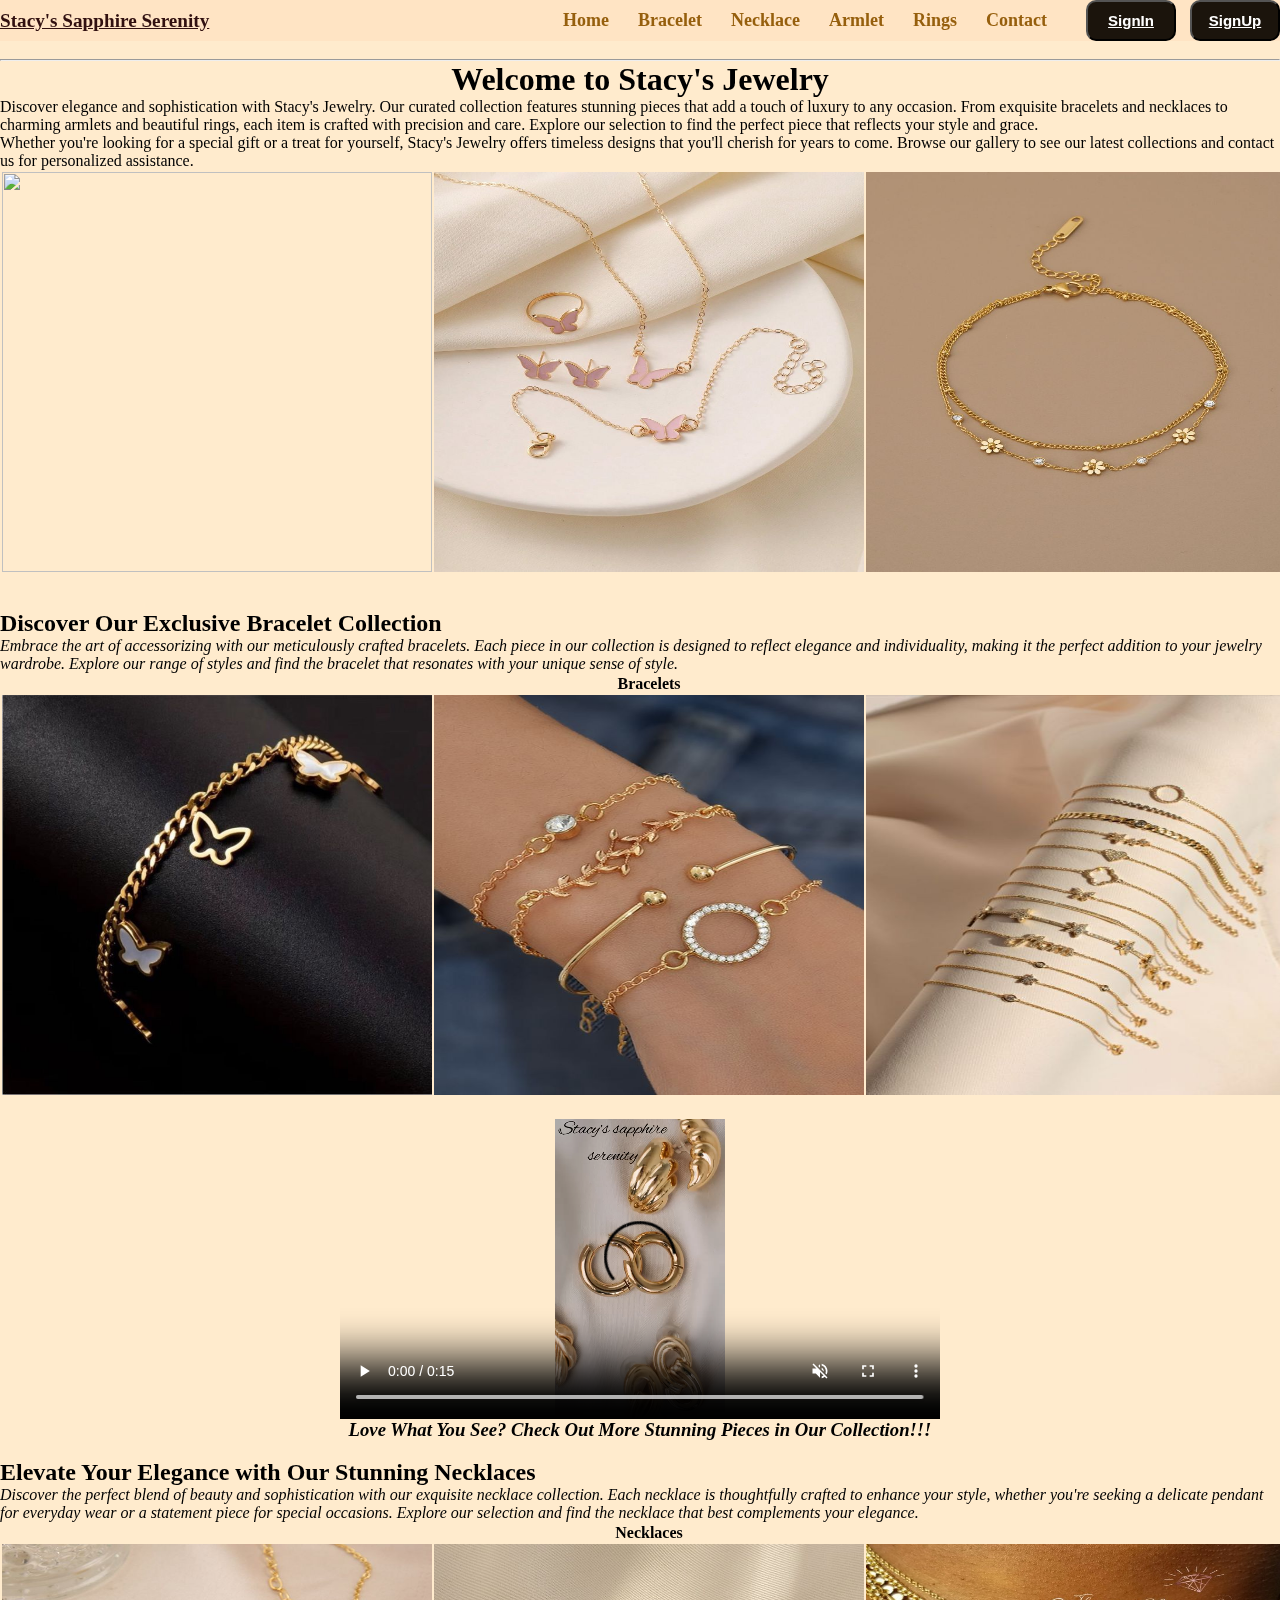
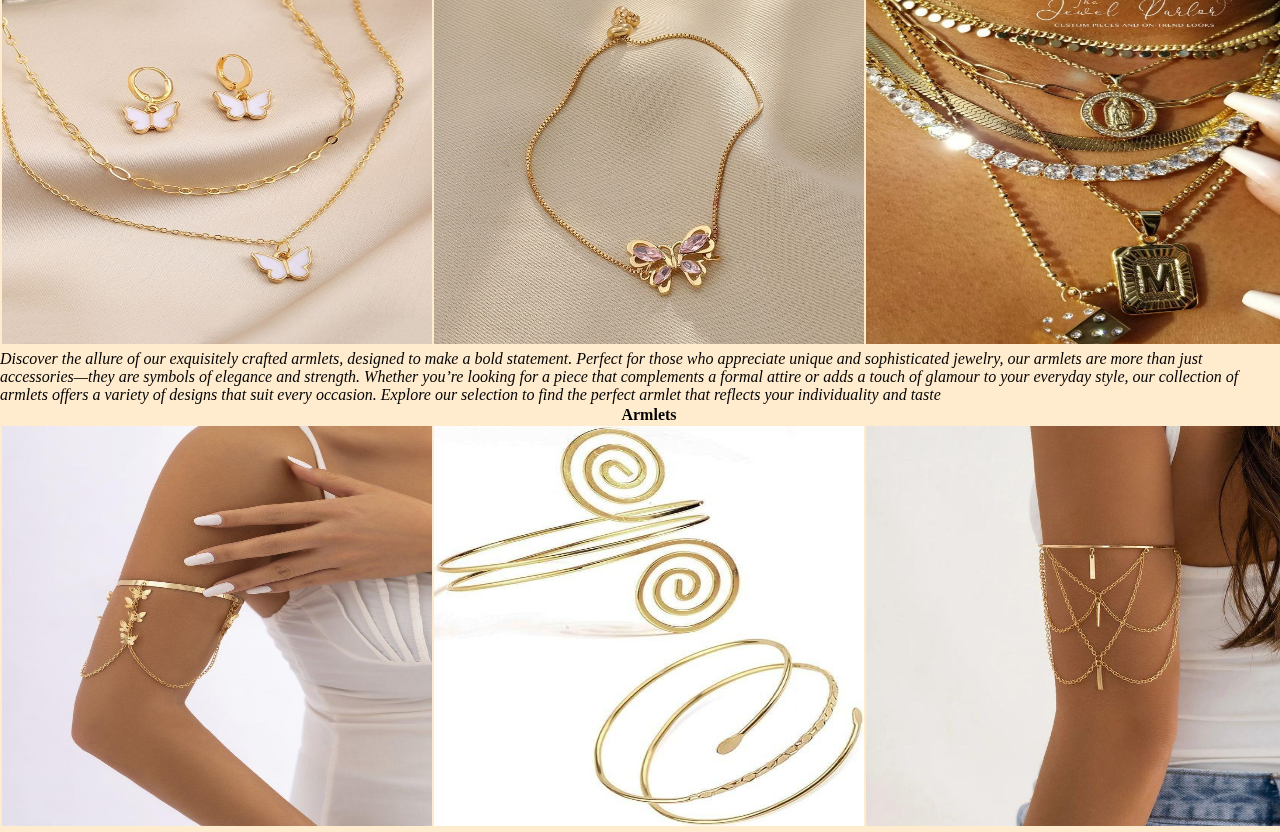
==== index.html @ 7634d59c "Update index.html" ====
<!DOCTYPE html>
<html lang="en">
<head>
    <meta charset="UTF-8">
    <meta name="viewport" content="width=device-width, initial-scale=1.0">
    <title>Stacy's Jewelry</title>
    <link rel="stylesheet" href="style.css">
</head>
<body>
    <header>
        <nav class="navbar">
            <div class="navdiv">
                <div class="logo">
                    <a href="#">Stacy's Sapphire Serenity</a>
                </div>
                <ul>
                    <li><a href="..\index.html">Home</a></li>
                    <li><a href="..\bracelets.html">Bracelet</a></li>
                    <li><a href="..\Necklace.html">Necklace</a></li>
                    <li><a href="..\Armlet.html">Armlet</a></li>
                    <li><a href="..\RIngs.html">Rings</a></li>
                    <li><a href="#">Contact</a></li>
                    <button><a href="#">SignIn</a></button>
                    <button><a href="#">SignUp</a></button>    
                </ul>
            </div>
        </nav>
    </header>
    <br>
    <hr>

    <main>

        <h1>Welcome to Stacy's Jewelry</h1>
        <p>Discover elegance and sophistication with Stacy's Jewelry. Our curated collection features stunning pieces that add a touch of luxury to any occasion.
            From exquisite bracelets and necklaces to charming armlets and beautiful rings, each item is crafted with
            precision and care. Explore our selection to find the perfect piece that reflects your style and grace.
        </p>
        <p>Whether you're looking for a special gift or a treat for yourself, Stacy's Jewelry offers timeless designs that
            you'll cherish for years to come. Browse our gallery to see our latest collections and contact us for 
            personalized assistance.
        </p>

        <table>
            <tr>
                <td>
                    <img src="..\IMG-20240828-WA0054.jpg" width="430" height="400" class="img">
                    <img src="..\P\IMG-20240828-WA0055.jpg" width="430" height="400" class="img">
                    <img src="..\P\IMG-20240828-WA0058.jpg" width="430" height="400" class="img">
                </td>
                <td>
                    <img src="..\P\IMG-20240828-WA0043.jpg" width="430" height="400" class="img1">
                    <img src="..\P\IMG-20240828-WA0040.jpg" width="430" height="400" class="img1">
                    <img src="..\P\IMG-20240828-WA0039.jpg" width="430" height="400" class="img1">
                </td>
                <td>
                    <img src="..\P\IMG-20240828-WA0038.jpg" width="430" height="400" class="img2">
                    <img src="..\P\IMG-20240828-WA0060.jpg" width="430" height="400" class="img2">
                    <img src="..\P\IMG-20240828-WA0048.jpg" width="430" height="400" class="img2">
                </td>
            </tr>
        </table>
        <br>
        
        <br>

        <h2>Discover Our Exclusive Bracelet Collection</h2>
        <p>
            <i>
                Embrace the art of accessorizing with our meticulously crafted bracelets. Each piece in our collection is designed to reflect elegance and individuality,
                making it the perfect addition to your jewelry wardrobe. Explore our range of styles and find the bracelet that resonates with your unique sense of style.
            </i>
        </p>



        <table>
            <tr>
                <th colspan="3">Bracelets</th>
            </tr>
            <tr>
                <td>
                    <img src="..\P\IMG-20240828-WA0058.jpg" width="430" height="400">
                </td>
                <td>
                    <img src="..\P\IMG-20240828-WA0051.jpg" width="430" height="400">
                </td>
                <td>
                    <img src="..\P\IMG-20240828-WA0052.jpg" width="430" height="400">
                </td>
            </tr>
        </table><br>

        <video autoplay loop muted controls width="600" height="300">
            <source src="..\P\VID-20240828-WA0002.mp4">
        </video>
        <h3><i>Love What You See? Check Out More Stunning Pieces in Our Collection!!!</i></h3>
        <br>

        <h2>Elevate Your Elegance with Our Stunning Necklaces</h2>
        <p>
            <i>
                Discover the perfect blend of beauty and sophistication with our exquisite necklace collection. Each necklace is thoughtfully crafted to enhance your style,
                whether you're seeking a delicate pendant for everyday wear or a statement piece for special occasions. Explore our selection and find the necklace that best complements your elegance.
            </i>
        </p>

        <table>
            <tr>
                <th colspan="3">Necklaces</th>
            </tr>
            <tr>
                <td>
                    <img src="..\P\IMG-20240828-WA0053.jpg" width="430" height="400">
                </td>
                <td>
                    <img src="..\P\IMG-20240828-WA0050.jpg" width="430" height="400">
                </td>
                <td>
                    <img src="..\P\IMG-20240828-WA0046.jpg" width="430" height="400">
                </td>
            </tr>
        </table>

        <h2></h2>
        <p>
            <i>
            Discover the allure of our exquisitely crafted armlets, designed to make a bold statement.
            Perfect for those who appreciate unique and sophisticated jewelry, our armlets are more than
            just accessories—they are symbols of elegance and strength. Whether you’re looking for a piece
            that complements a formal attire or adds a touch of glamour to your everyday style, our collection
            of armlets offers a variety of designs that suit every occasion. Explore our selection to find the 
            perfect armlet that reflects your individuality and taste
            </i>
        </p>
        <table>
            <tr>
                <th colspan="3">Armlets</th>
            </tr>
            <tr>
                <td>
                    <img src="..\P\IMG-20240828-WA0074.jpg" width="430" height="400">
                </td>
                <td>
                    <img src="..\P\IMG-20240828-WA0078.jpg" width="430" height="400">
                </td>
                <td>
                    <img src="..\P\IMG-20240828-WA0076.jpg" width="430" height="400">
                </td>
            </tr>
        </table>
    </main>

    <script src="..\Java.js"></script>
</body>
</html>
---- style.css ----
{
    text-decoration: antiquewhite;
}
.navbar
{
    background-color: bisque;
    font-family: 'Times New Roman', Times, serif;
    padding: right 15px;;
    padding: left 15px;
}
.navdiv
{
  display: flex;
  align-items: center;
  justify-content: space-between;
}
.logo a
{
    font-size: larger;
    font-weight: 600;
    color: rgb(49, 16, 16);
}
li
{
    list-style: none;
    display: inline-block;
}
li a
{
    color: rgb(150, 95, 13);
    font-size: 18px;
    font-weight: bold;
    margin-right: 25px;
    text-decoration: none;
}
button
{
    background-color: rgb(27, 20, 12);
    margin-left: 10px;
    border-radius: 10px;
    padding: 10px;
    width: 90px;
}
button a
{
     color: white;font-weight: bold;
     font-size: 15px;
}
*
{
    padding:0;
    margin:0;
}
body
{
    background-size: cover ;
    background-position:center;
    box-sizing:border-box ;
    font-family: 'Times New Roman', Times, serif;
    height: 100vh;
    display:flexbox;
    justify-content: center;
    align-items: center;
    background-color: blanchedalmond;
}
.box
{
    height: 30px;
    display:flex;
    cursor: pointer;
    padding: 10px 20px;
    background-color: rgb(245, 236, 236);
    border-radius: 30px;
    align-items: center;
    box-shadow: 0 10px 25px rgba(rgb(255, 115, 0));
}
.box:hover input{
    width: 400px;
}
.box input{
    width: 0;
    outline: none;
    border:none;
    font-weight: 500;
    transition: 0.8s;
    background: transparent;
}
.box a fas{
    color: bisque;
    font-size: 18px;
}
h1{
    text-align: center;
}

li a:hover {
    text-decoration: underline;
}

.items table{
    border: 3px solid;
    border-collapse: collapse;
    width: 100%;
}

.item th,tr{
    border: 3px solid;
    text-align: center;
}

.item td{
    border: 3px solid;
    align-items: center;

}
video{
    display: block;
    margin: auto;
    height: 300;
}

h3 {
    text-align: center;
}
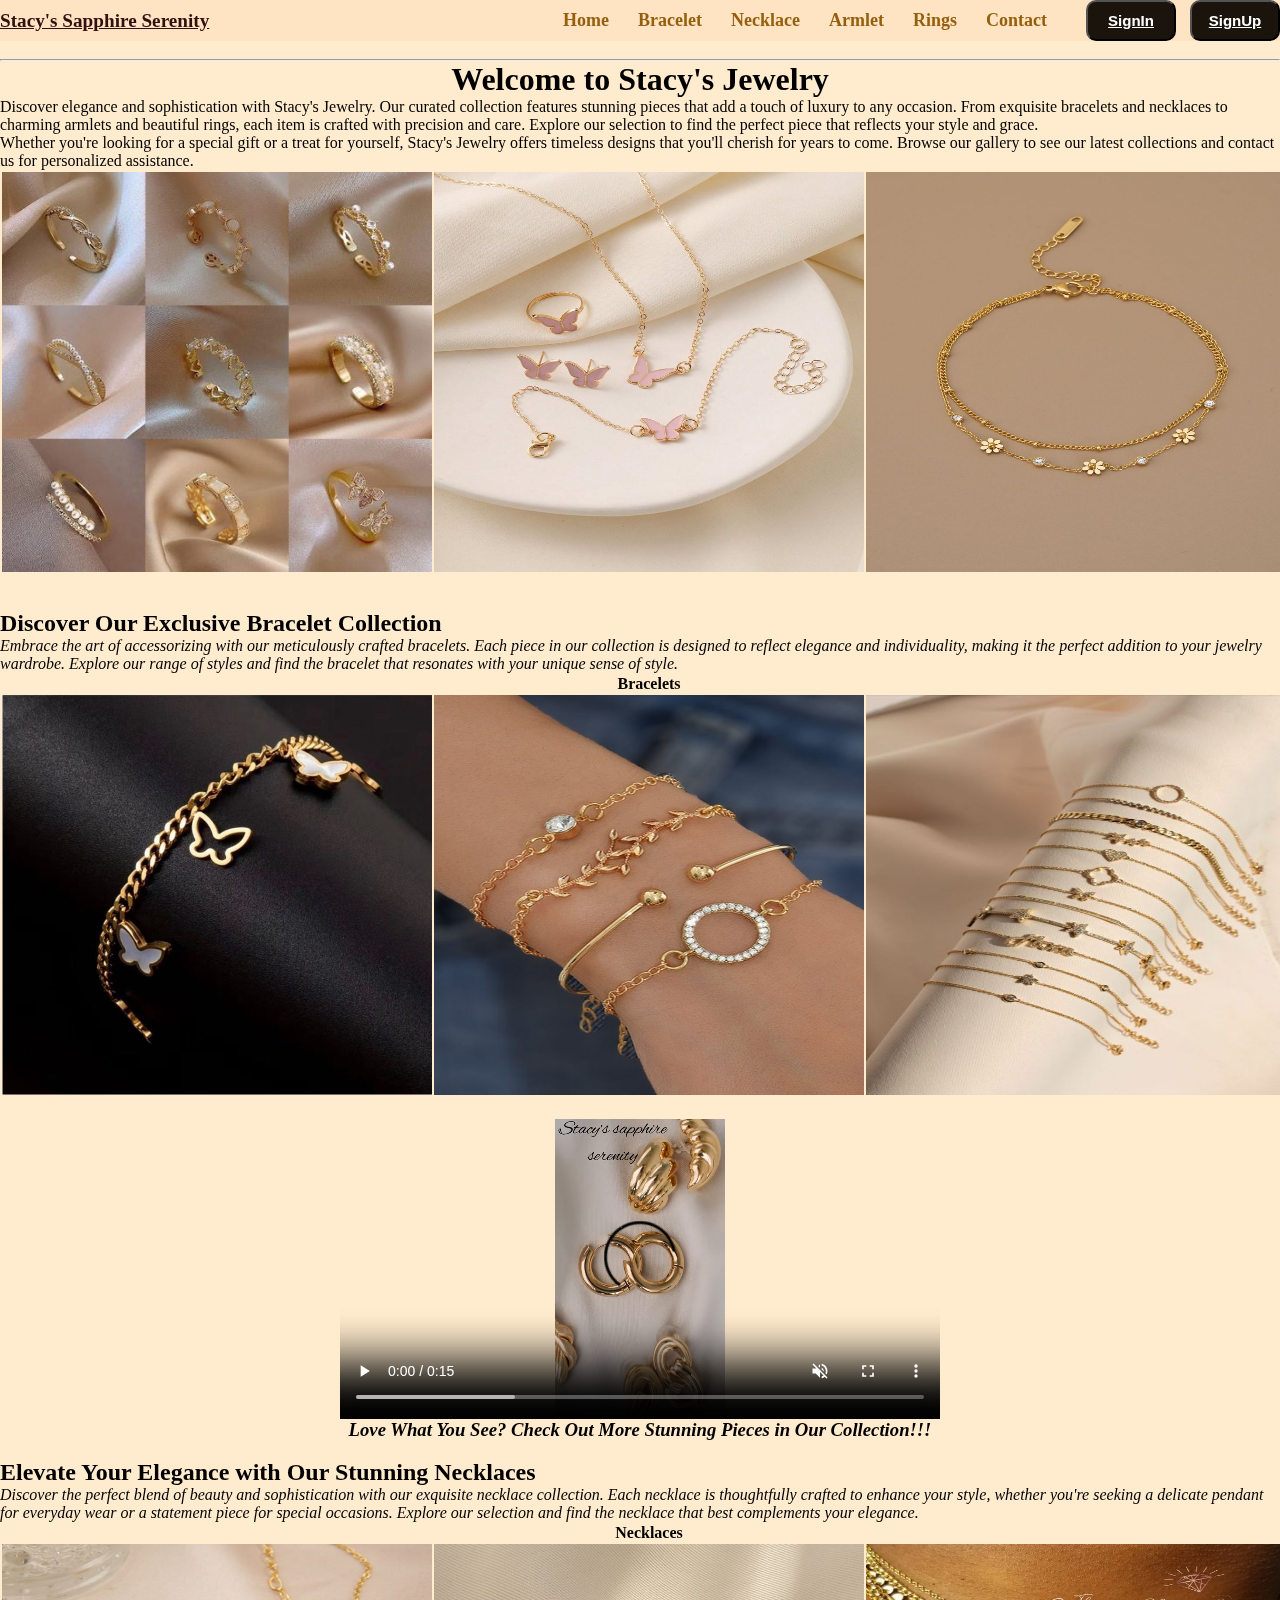
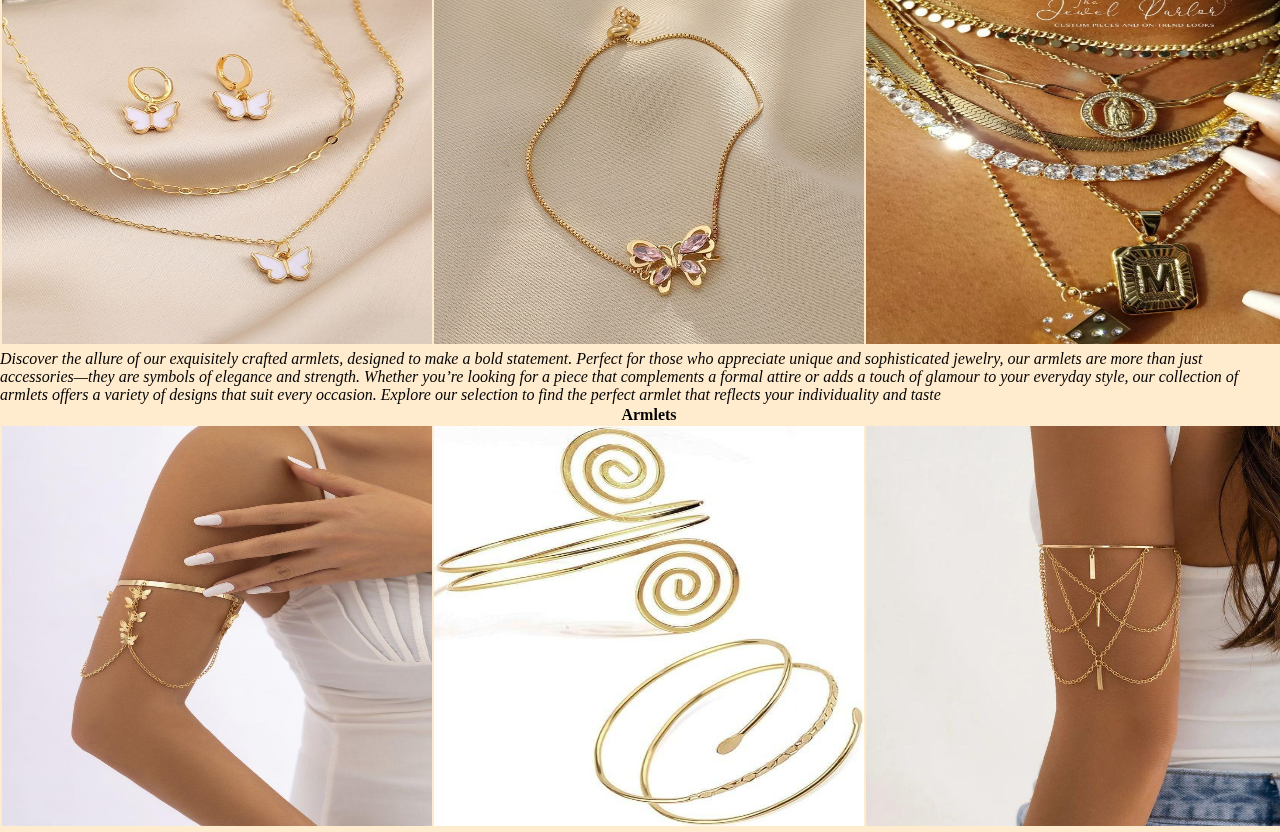
==== commit 829e75d7: "Update index.html" ====
--- a/index.html
+++ b/index.html
@@ -44,7 +44,7 @@
         <table>
             <tr>
                 <td>
-                    <img src="..\IMG-20240828-WA0054.jpg" width="430" height="400" class="img">
+                    <img src="P/IMG-20240828-WA0054.jpg" width="430" height="400" class="img">
                     <img src="..\P\IMG-20240828-WA0055.jpg" width="430" height="400" class="img">
                     <img src="..\P\IMG-20240828-WA0058.jpg" width="430" height="400" class="img">
                 </td>
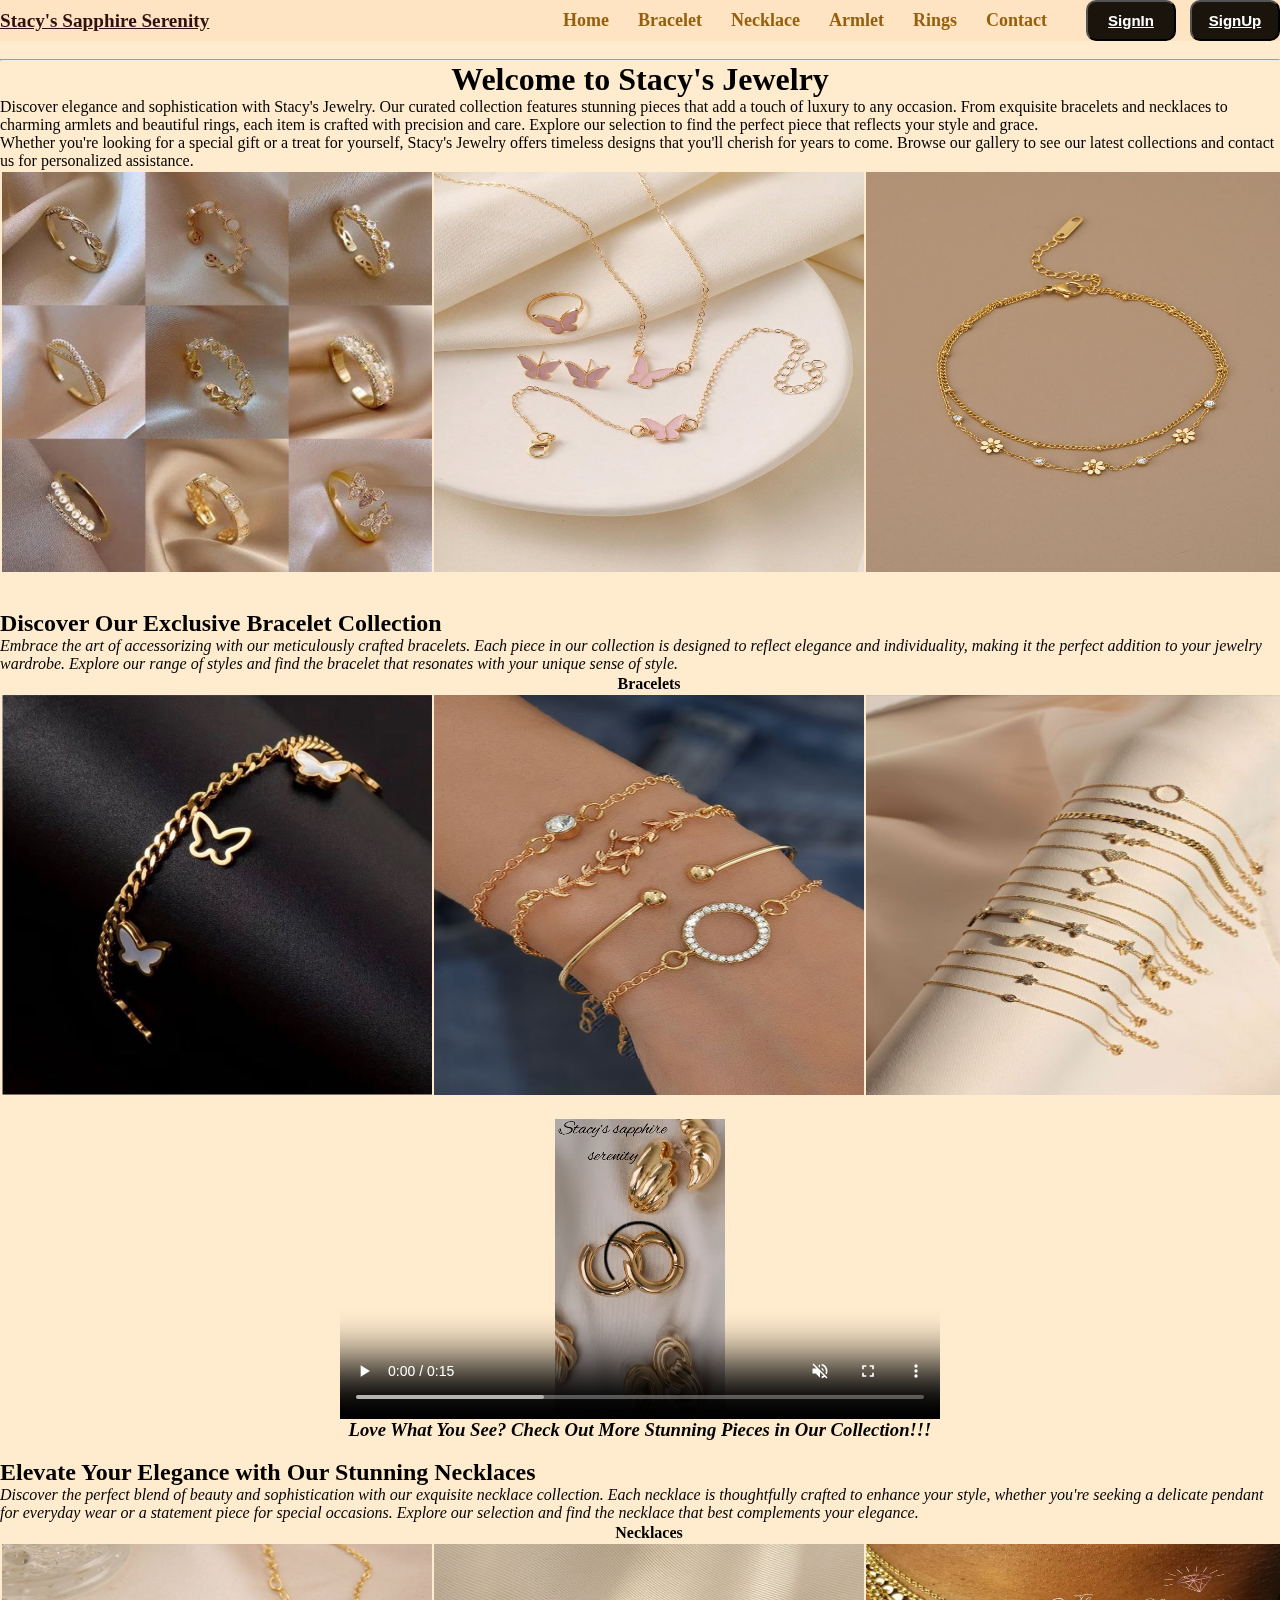
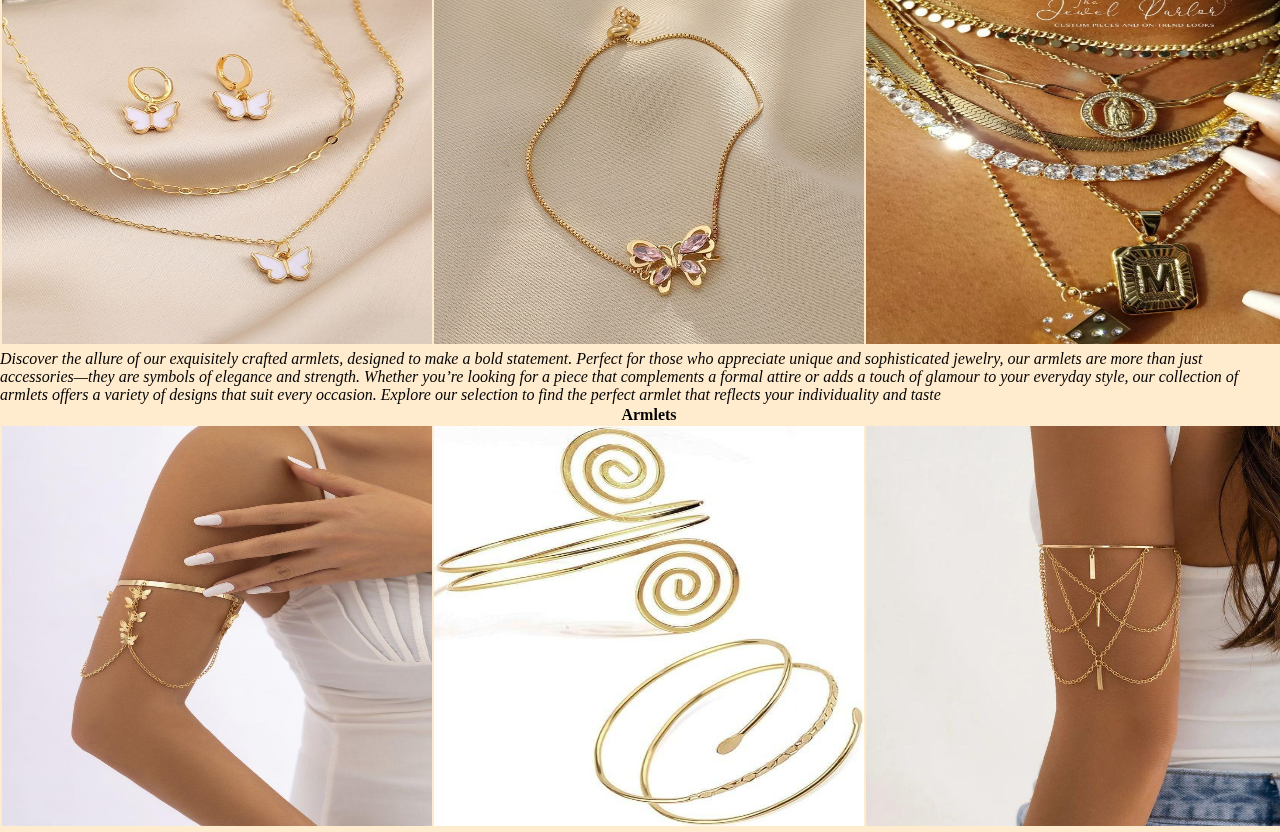
==== commit 49637d11: "Update index.html" ====
--- a/index.html
+++ b/index.html
@@ -44,7 +44,7 @@
         <table>
             <tr>
                 <td>
-                    <img src="P/IMG-20240828-WA0054.jpg" width="430" height="400" class="img">
+                    <img src="../P/IMG-20240828-WA0054.jpg" width="430" height="400" class="img">
                     <img src="..\P\IMG-20240828-WA0055.jpg" width="430" height="400" class="img">
                     <img src="..\P\IMG-20240828-WA0058.jpg" width="430" height="400" class="img">
                 </td>
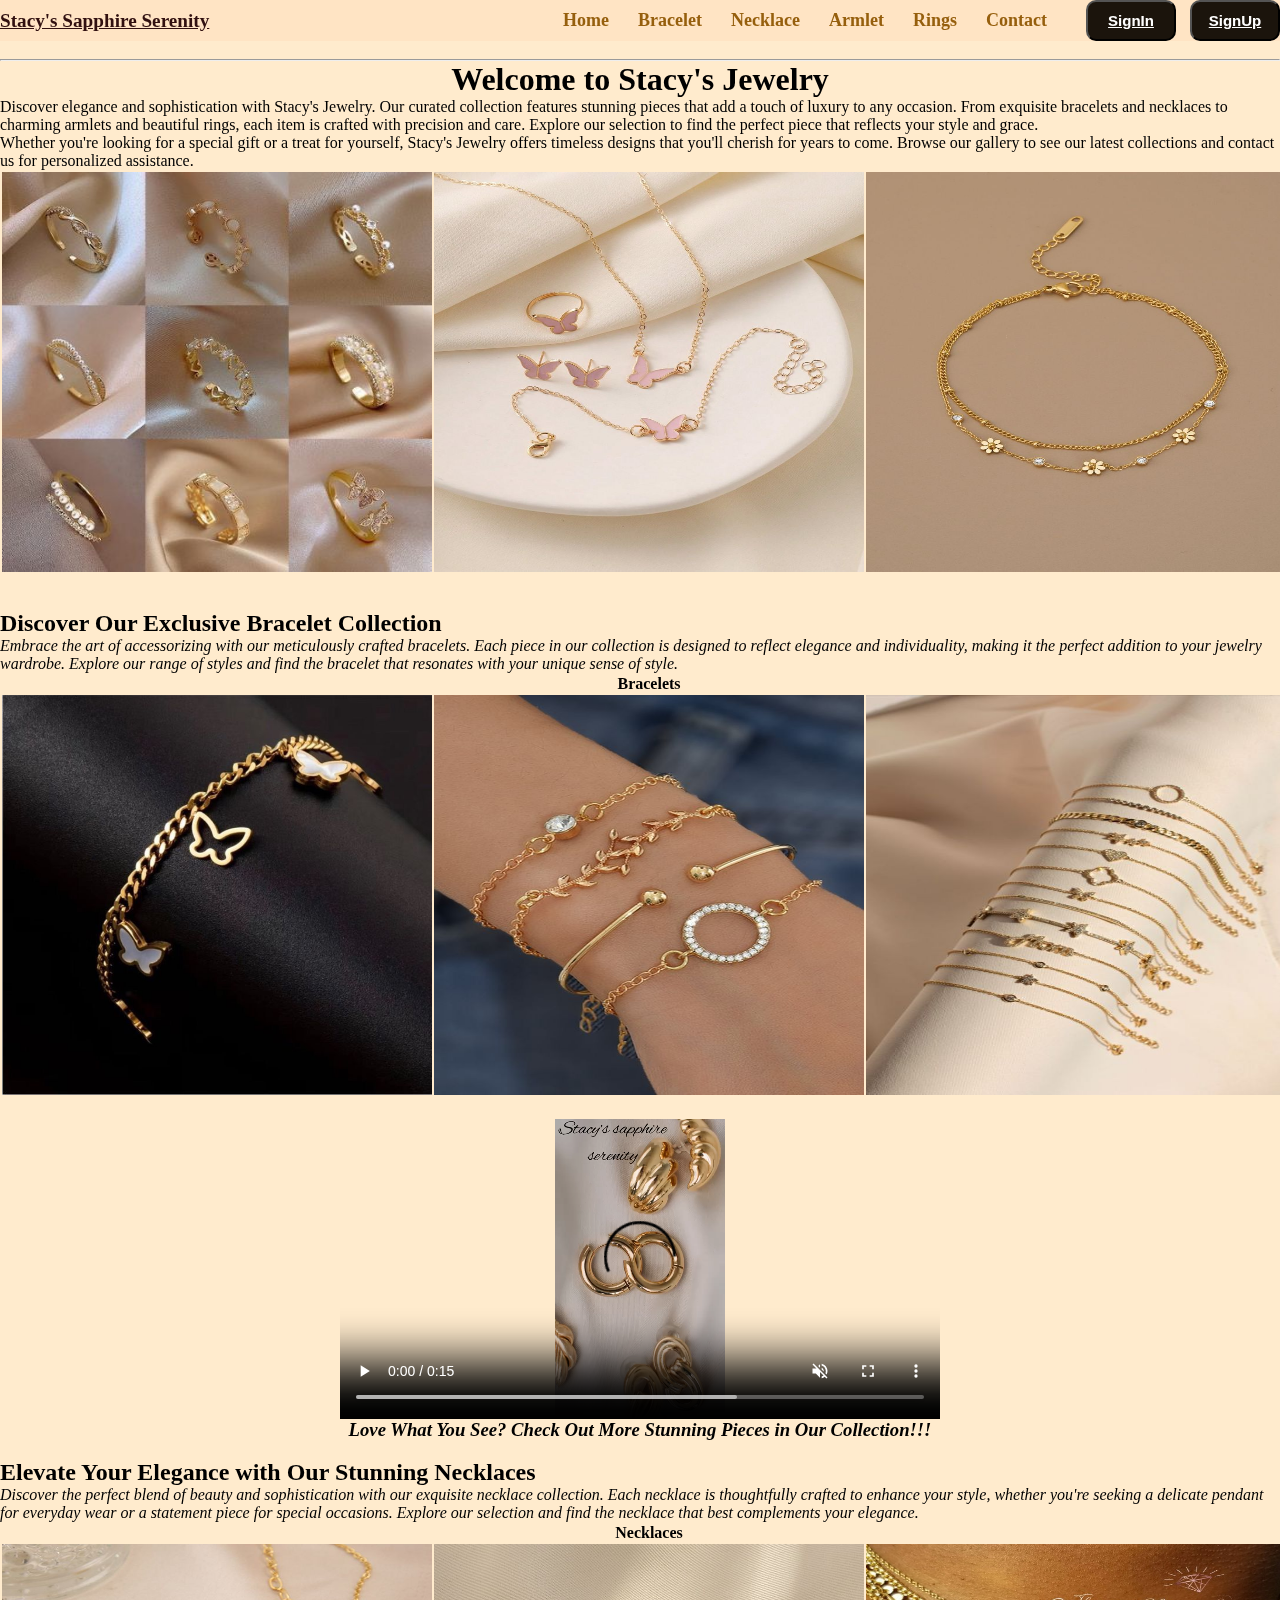
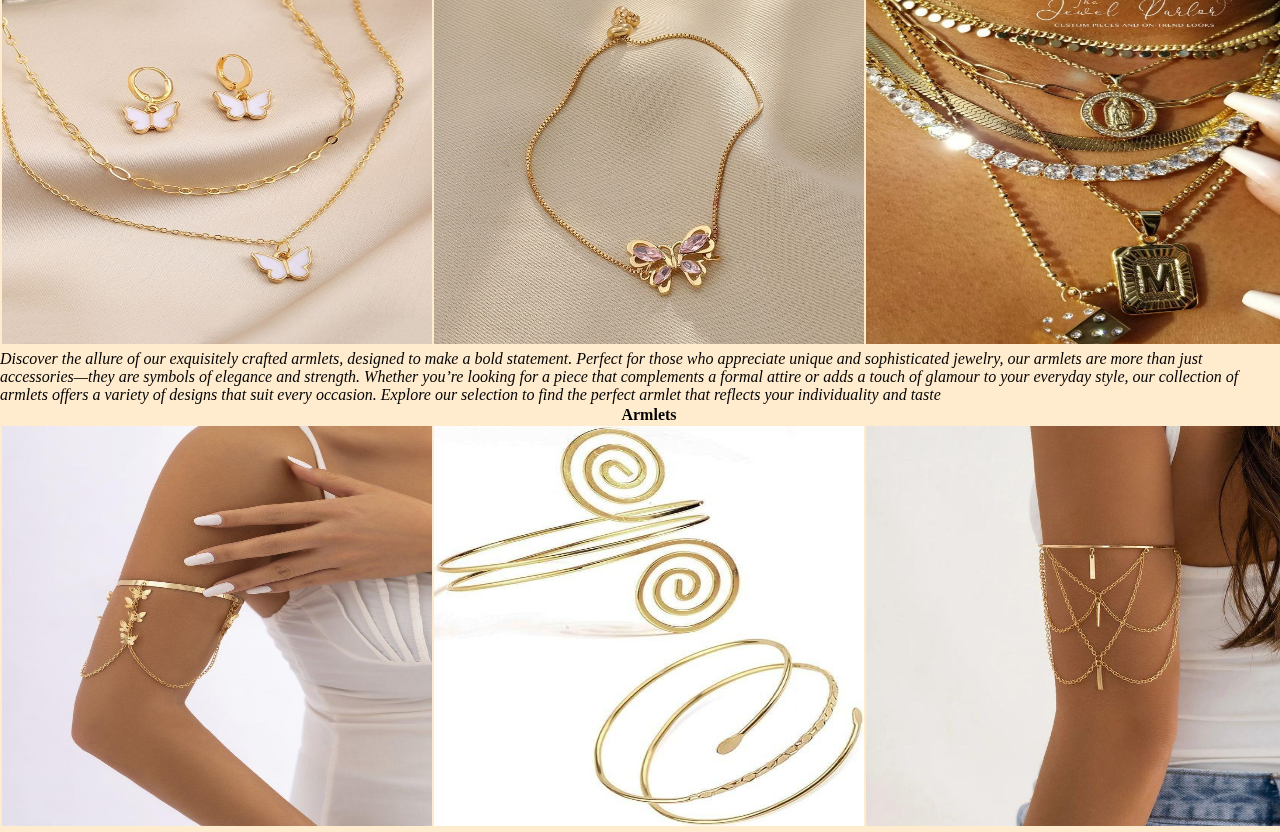
==== commit 3004ea6a: "Update index.html" ====
--- a/index.html
+++ b/index.html
@@ -44,7 +44,7 @@
         <table>
             <tr>
                 <td>
-                    <img src="../P/IMG-20240828-WA0054.jpg" width="430" height="400" class="img">
+                    <img src="..\P\IMG-20240828-WA0054.jpg" width="430" height="400" class="img">
                     <img src="..\P\IMG-20240828-WA0055.jpg" width="430" height="400" class="img">
                     <img src="..\P\IMG-20240828-WA0058.jpg" width="430" height="400" class="img">
                 </td>
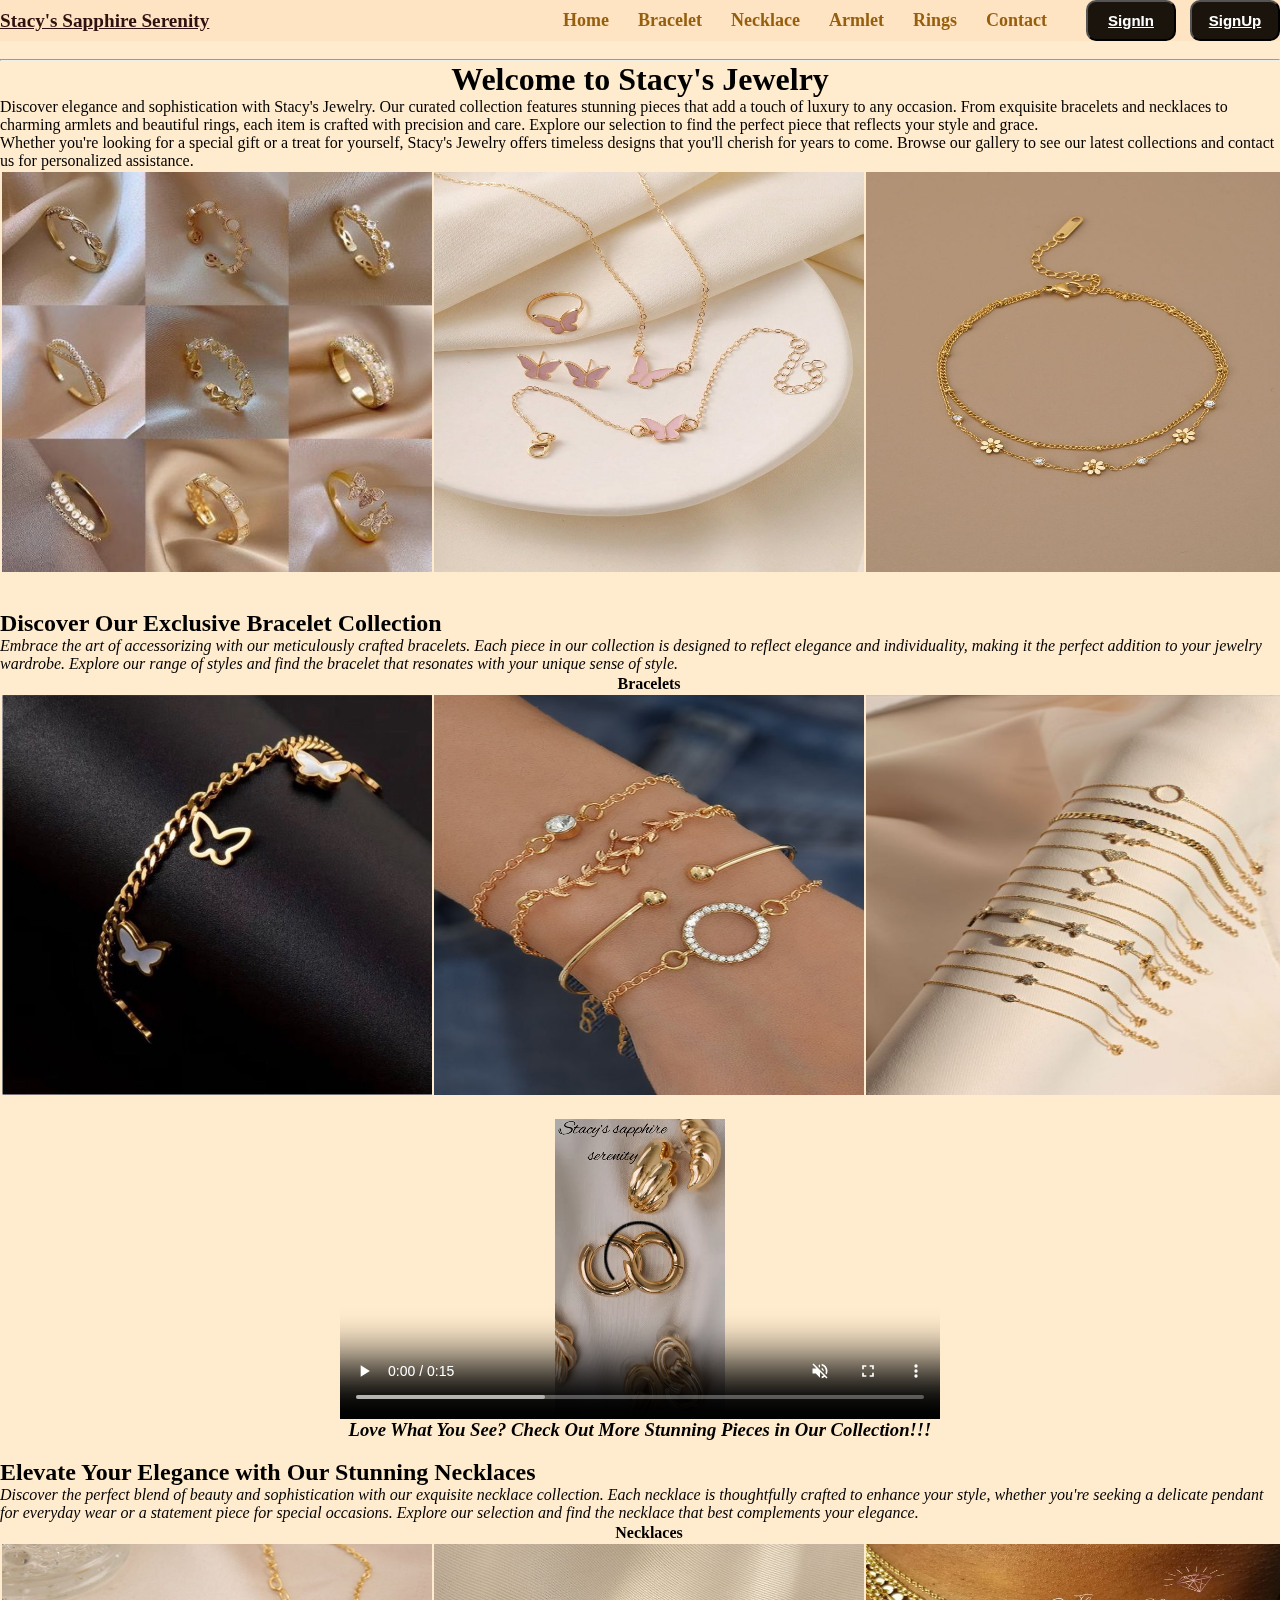
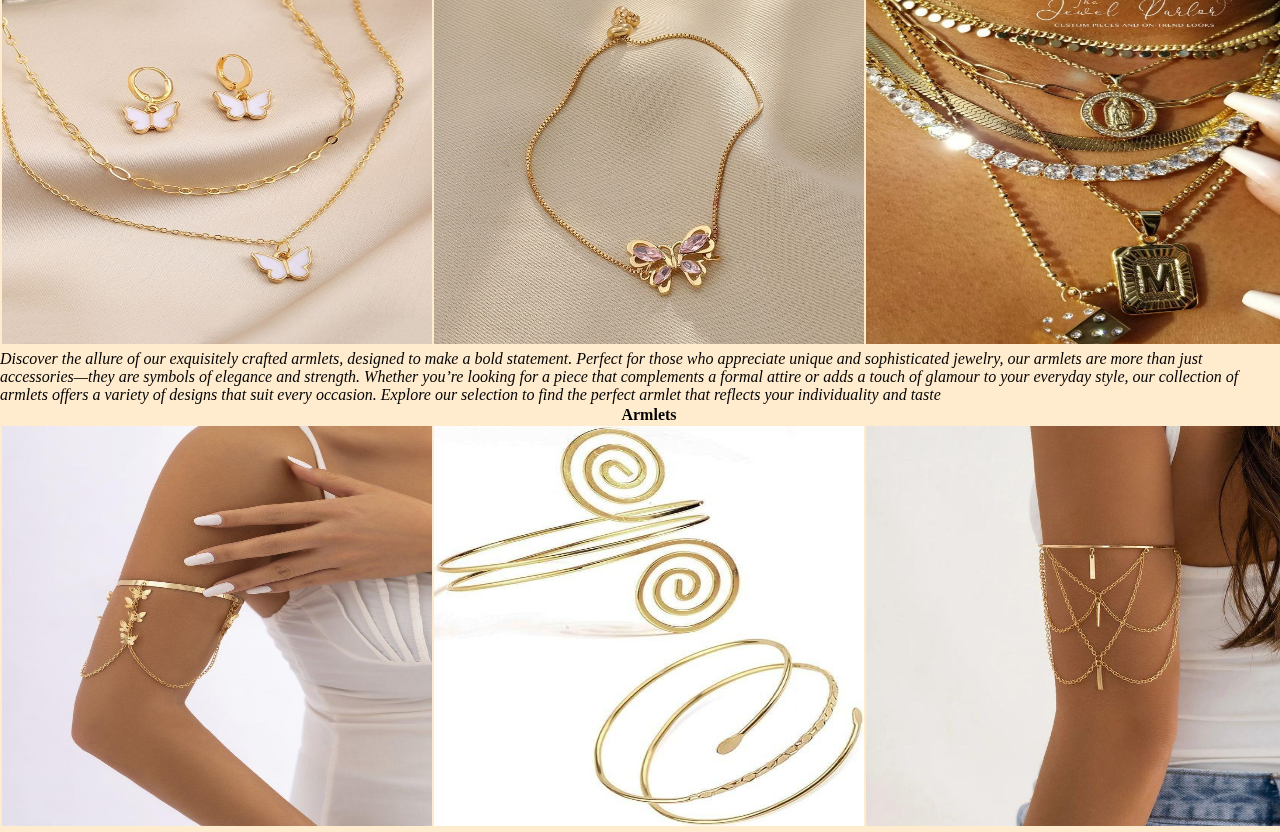
==== commit ff857dc7: "Update index.html" ====
--- a/index.html
+++ b/index.html
@@ -14,11 +14,11 @@
                     <a href="#">Stacy's Sapphire Serenity</a>
                 </div>
                 <ul>
-                    <li><a href="..\index.html">Home</a></li>
-                    <li><a href="..\bracelets.html">Bracelet</a></li>
-                    <li><a href="..\Necklace.html">Necklace</a></li>
-                    <li><a href="..\Armlet.html">Armlet</a></li>
-                    <li><a href="..\RIngs.html">Rings</a></li>
+                    <li><a href="index.html">Home</a></li>
+                    <li><a href="bracelets.html">Bracelet</a></li>
+                    <li><a href="Necklace.html">Necklace</a></li>
+                    <li><a href="Armlet.html">Armlet</a></li>
+                    <li><a href="RIngs.html">Rings</a></li>
                     <li><a href="#">Contact</a></li>
                     <button><a href="#">SignIn</a></button>
                     <button><a href="#">SignUp</a></button>    
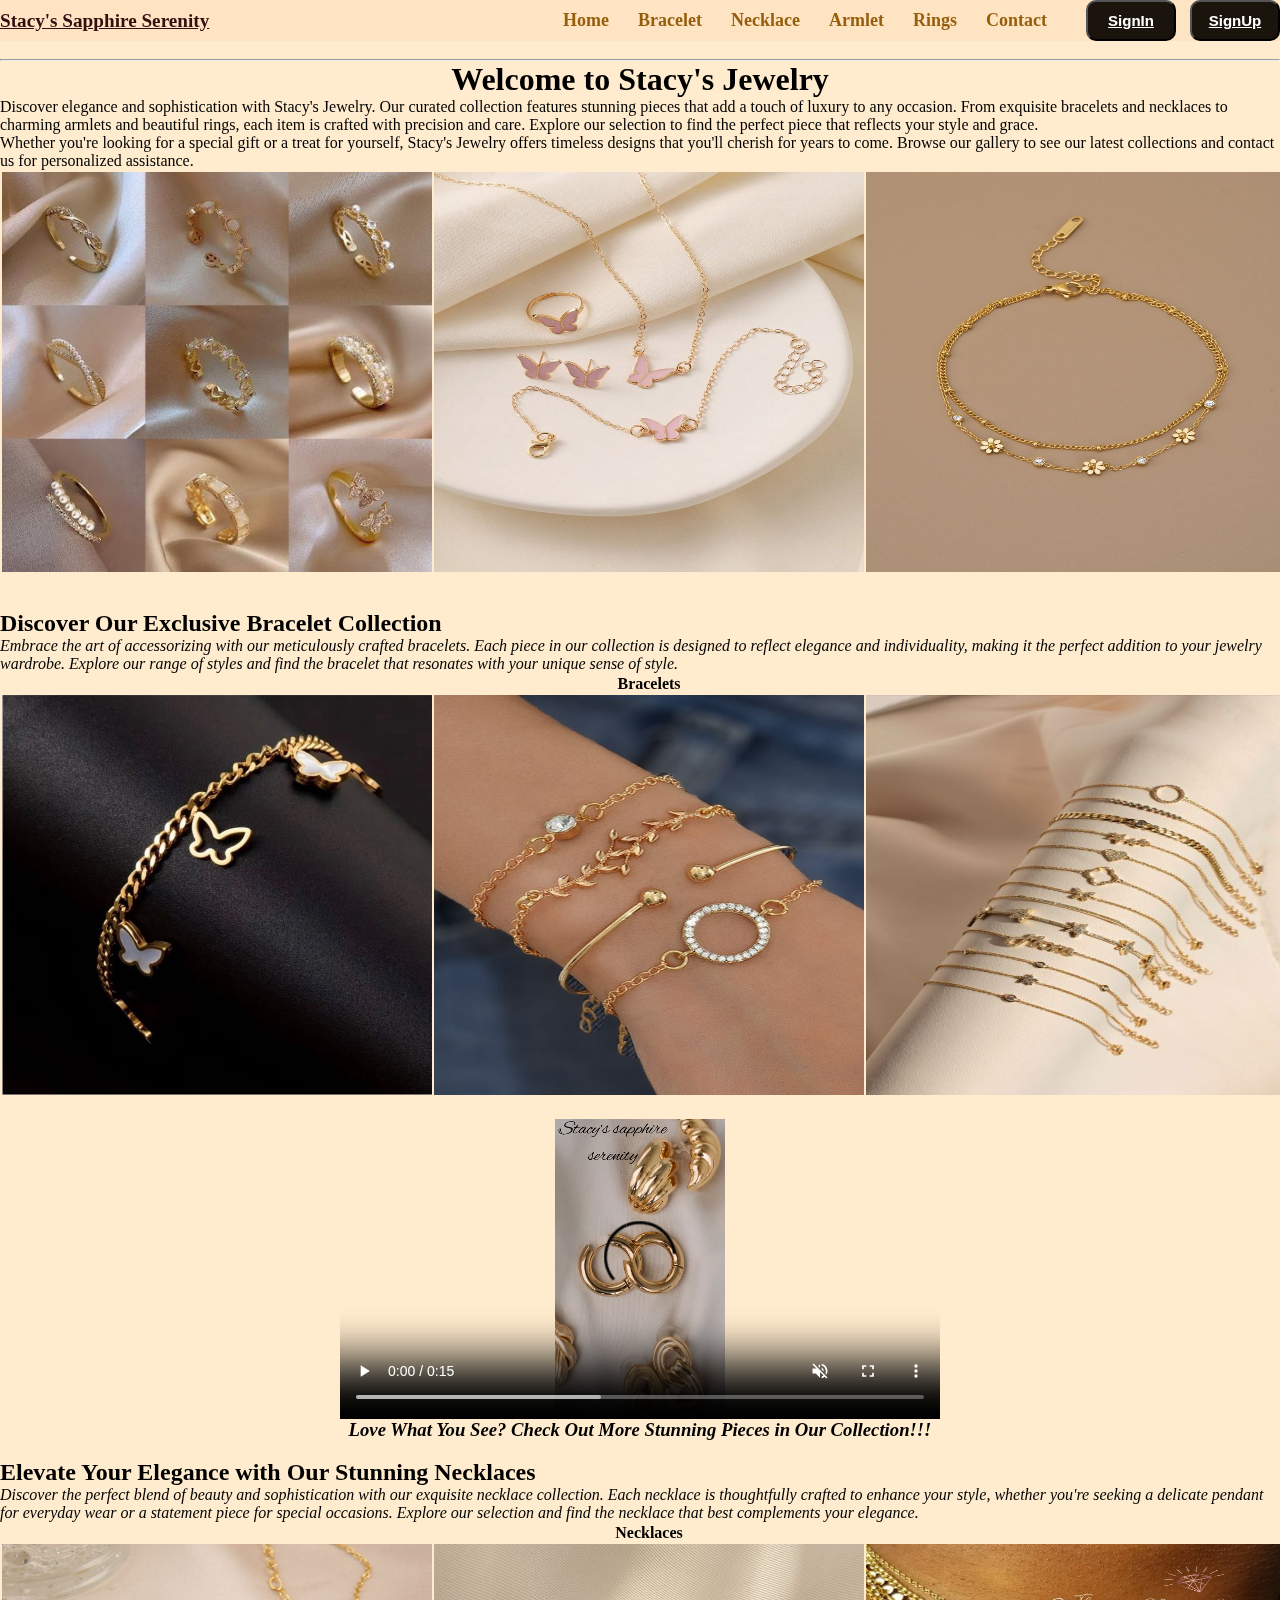
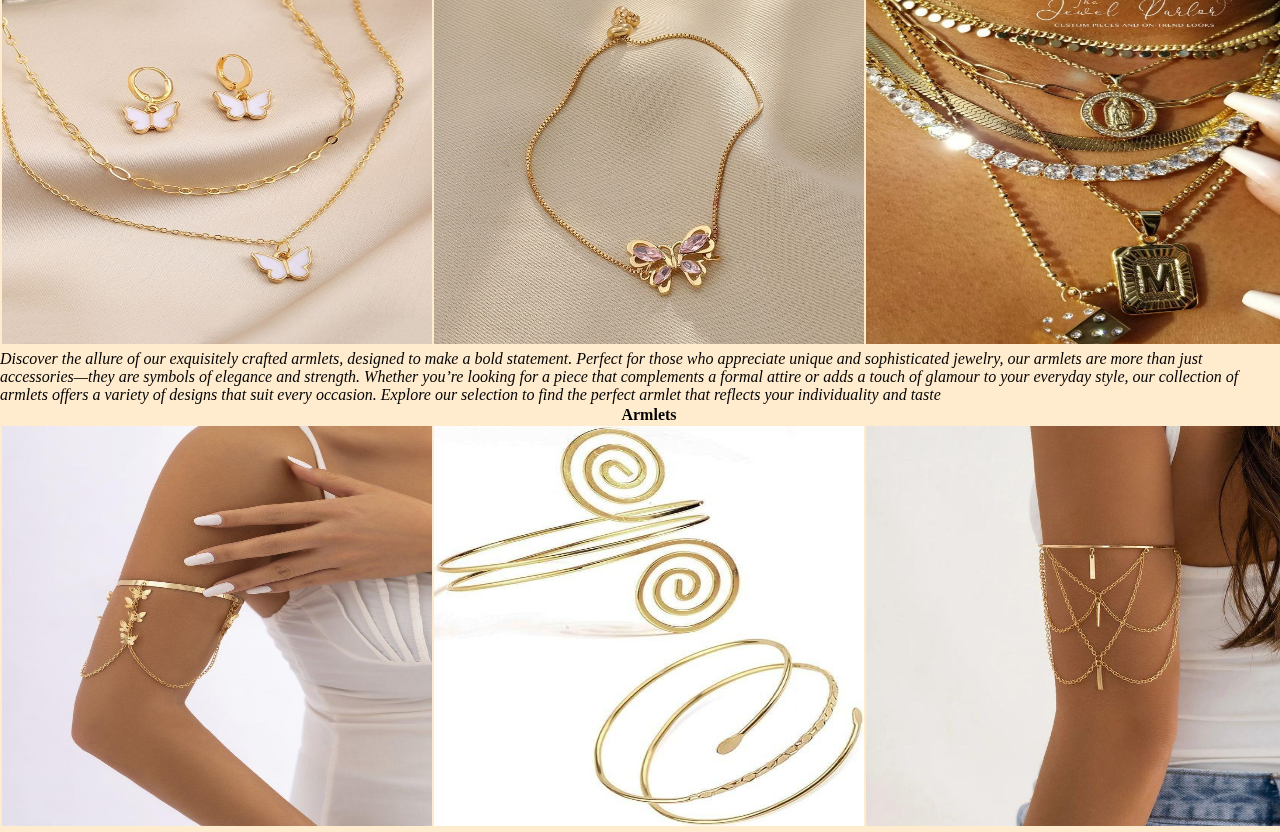
==== commit 9d9dc1e6: "Update index.html" ====
--- a/index.html
+++ b/index.html
@@ -151,6 +151,6 @@
         </table>
     </main>
 
-    <script src="..\Java.js"></script>
+    <script src="Java.js"></script>
 </body>
 </html>
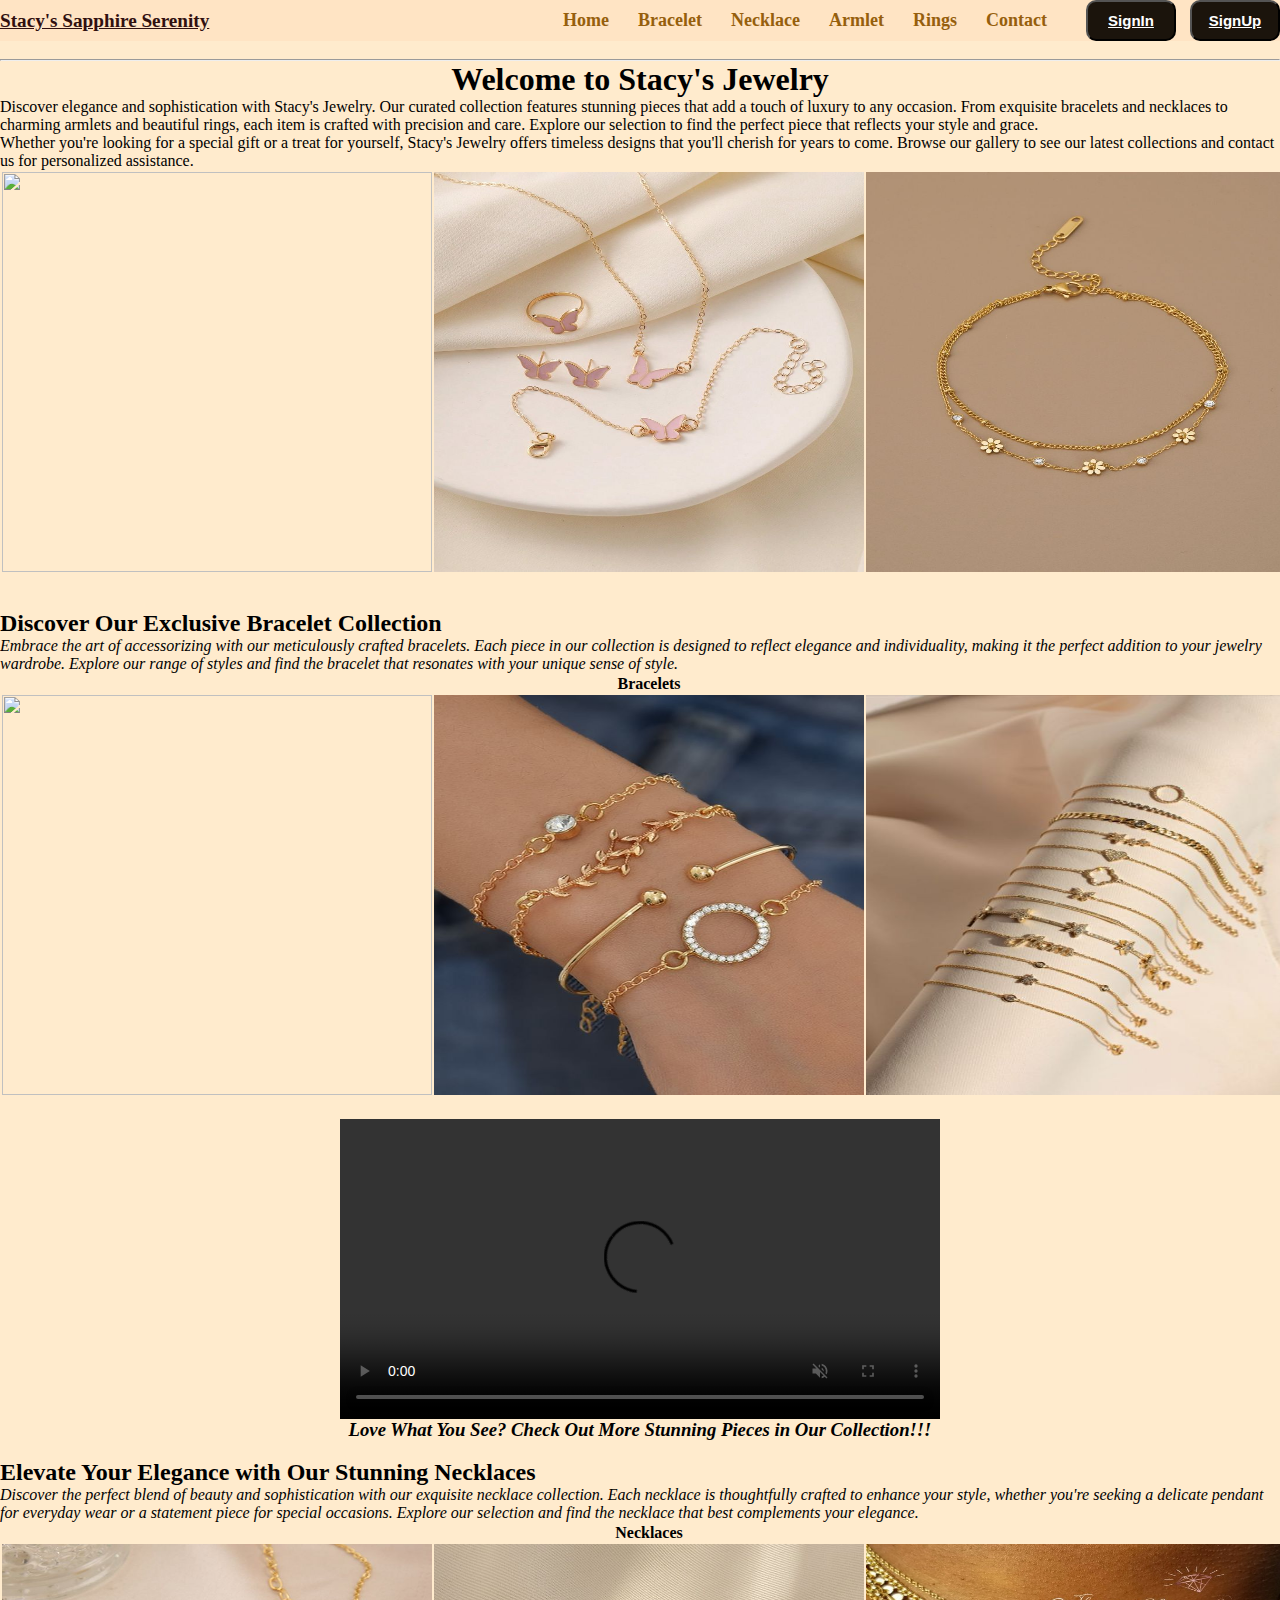
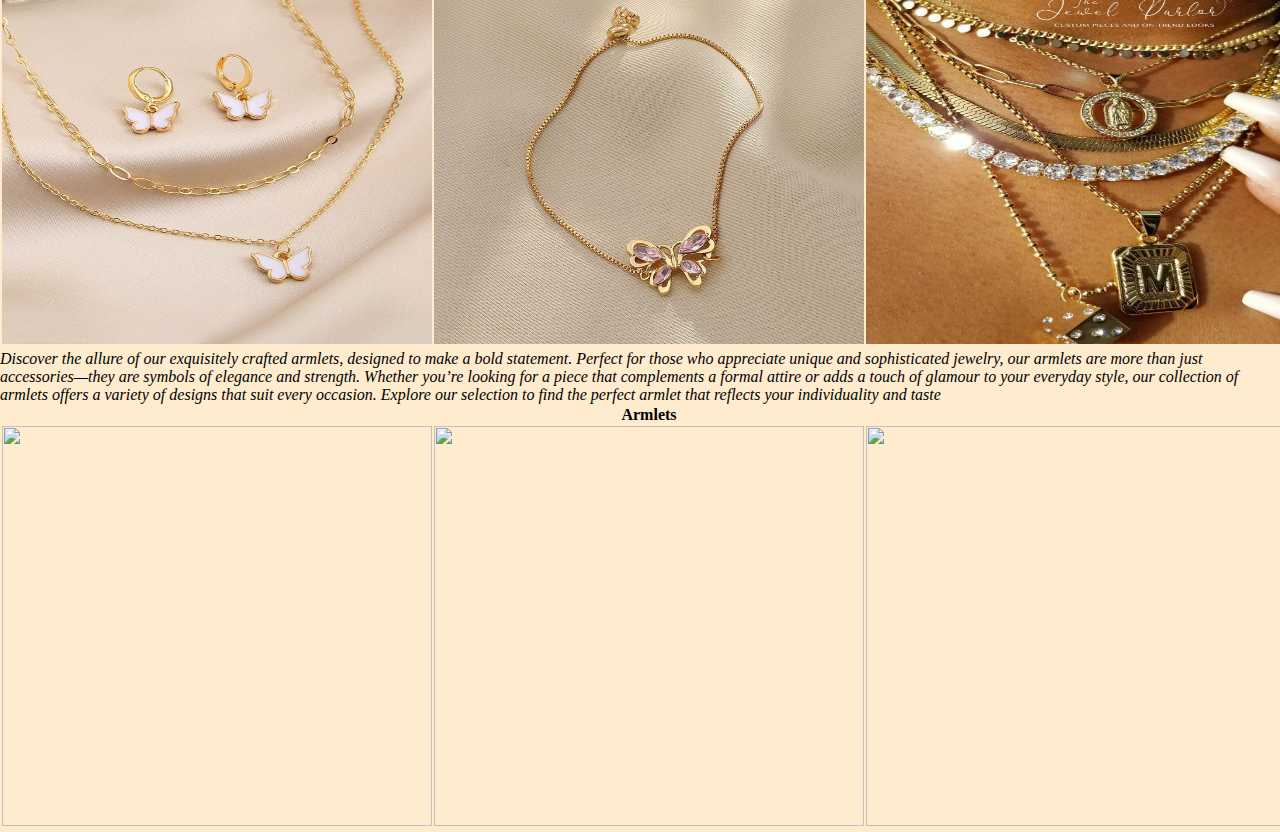
==== commit 05630258: "Update index.html" ====
--- a/index.html
+++ b/index.html
@@ -44,19 +44,19 @@
         <table>
             <tr>
                 <td>
-                    <img src="..\P\IMG-20240828-WA0054.jpg" width="430" height="400" class="img">
-                    <img src="..\P\IMG-20240828-WA0055.jpg" width="430" height="400" class="img">
-                    <img src="..\P\IMG-20240828-WA0058.jpg" width="430" height="400" class="img">
+                    <img src="IMG-20240828-WA0054.jpg" width="430" height="400" class="img">
+                    <img src="IMG-20240828-WA0055.jpg" width="430" height="400" class="img">
+                    <img src="IMG-20240828-WA0058.jpg" width="430" height="400" class="img">
                 </td>
                 <td>
-                    <img src="..\P\IMG-20240828-WA0043.jpg" width="430" height="400" class="img1">
-                    <img src="..\P\IMG-20240828-WA0040.jpg" width="430" height="400" class="img1">
-                    <img src="..\P\IMG-20240828-WA0039.jpg" width="430" height="400" class="img1">
+                    <img src="IMG-20240828-WA0043.jpg" width="430" height="400" class="img1">
+                    <img src="IMG-20240828-WA0040.jpg" width="430" height="400" class="img1">
+                    <img src="IMG-20240828-WA0039.jpg" width="430" height="400" class="img1">
                 </td>
                 <td>
-                    <img src="..\P\IMG-20240828-WA0038.jpg" width="430" height="400" class="img2">
-                    <img src="..\P\IMG-20240828-WA0060.jpg" width="430" height="400" class="img2">
-                    <img src="..\P\IMG-20240828-WA0048.jpg" width="430" height="400" class="img2">
+                    <img src="IMG-20240828-WA0038.jpg" width="430" height="400" class="img2">
+                    <img src="IMG-20240828-WA0060.jpg" width="430" height="400" class="img2">
+                    <img src="IMG-20240828-WA0048.jpg" width="430" height="400" class="img2">
                 </td>
             </tr>
         </table>
@@ -80,19 +80,19 @@
             </tr>
             <tr>
                 <td>
-                    <img src="..\P\IMG-20240828-WA0058.jpg" width="430" height="400">
+                    <img src="IMG-20240828-WA0058.jpg" width="430" height="400">
                 </td>
                 <td>
-                    <img src="..\P\IMG-20240828-WA0051.jpg" width="430" height="400">
+                    <img src="IMG-20240828-WA0051.jpg" width="430" height="400">
                 </td>
                 <td>
-                    <img src="..\P\IMG-20240828-WA0052.jpg" width="430" height="400">
+                    <img src="IMG-20240828-WA0052.jpg" width="430" height="400">
                 </td>
             </tr>
         </table><br>
 
         <video autoplay loop muted controls width="600" height="300">
-            <source src="..\P\VID-20240828-WA0002.mp4">
+            <source src="VID-20240828-WA0002.mp4">
         </video>
         <h3><i>Love What You See? Check Out More Stunning Pieces in Our Collection!!!</i></h3>
         <br>
@@ -111,13 +111,13 @@
             </tr>
             <tr>
                 <td>
-                    <img src="..\P\IMG-20240828-WA0053.jpg" width="430" height="400">
+                    <img src="IMG-20240828-WA0053.jpg" width="430" height="400">
                 </td>
                 <td>
-                    <img src="..\P\IMG-20240828-WA0050.jpg" width="430" height="400">
+                    <img src="IMG-20240828-WA0050.jpg" width="430" height="400">
                 </td>
                 <td>
-                    <img src="..\P\IMG-20240828-WA0046.jpg" width="430" height="400">
+                    <img src="IMG-20240828-WA0046.jpg" width="430" height="400">
                 </td>
             </tr>
         </table>
@@ -139,13 +139,13 @@
             </tr>
             <tr>
                 <td>
-                    <img src="..\P\IMG-20240828-WA0074.jpg" width="430" height="400">
+                    <img src="IMG-20240828-WA0074.jpg" width="430" height="400">
                 </td>
                 <td>
-                    <img src="..\P\IMG-20240828-WA0078.jpg" width="430" height="400">
+                    <img src="IMG-20240828-WA0078.jpg" width="430" height="400">
                 </td>
                 <td>
-                    <img src="..\P\IMG-20240828-WA0076.jpg" width="430" height="400">
+                    <img src="IMG-20240828-WA0076.jpg" width="430" height="400">
                 </td>
             </tr>
         </table>
